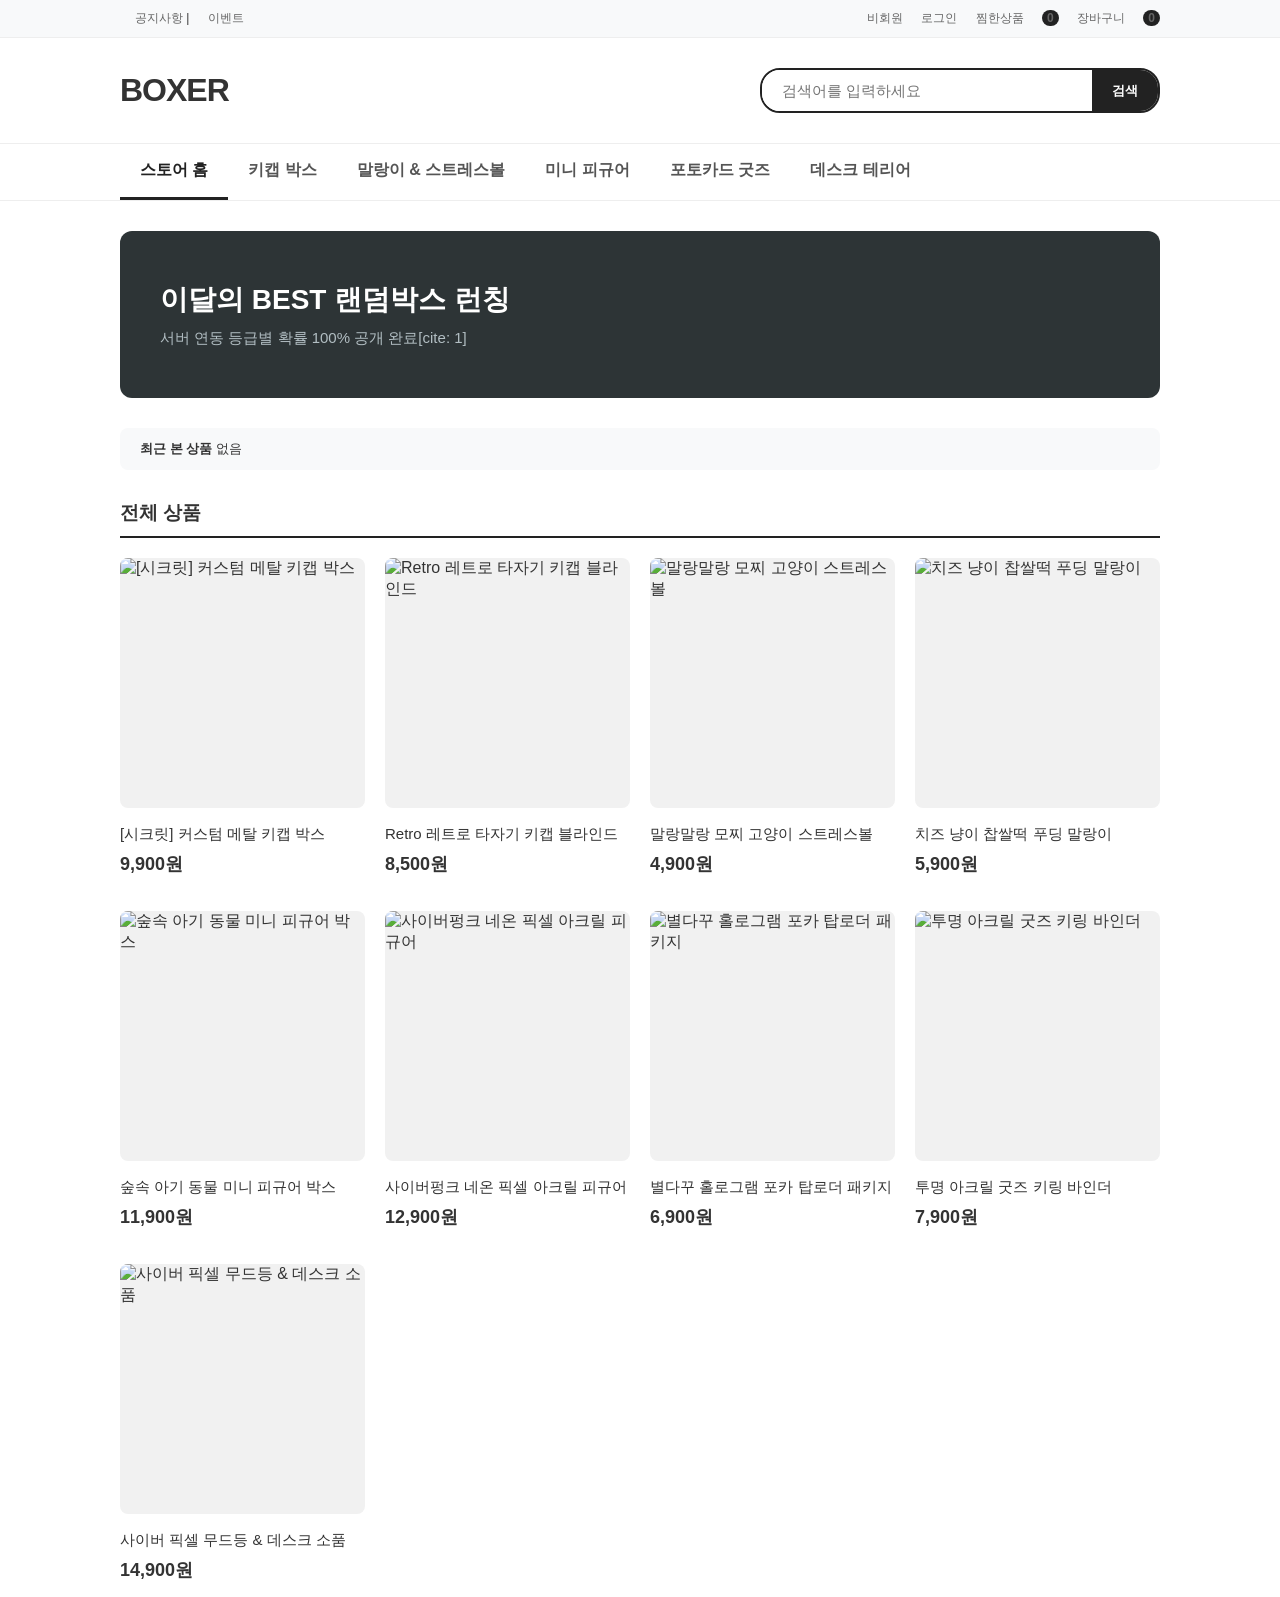
==== index.html @ 8bdbc336 "캡스톤" ====
<!DOCTYPE html>
<html lang="ko">
<head>
    <meta charset="UTF-8">
    <meta name="viewport" content="width=device-width, initial-scale=1.0">
    <title>BOXER | 프리미엄 랜덤박스 스토어</title>
    <link rel="stylesheet" href="style.css">
    <!-- 파이어베이스 & 토스페이먼츠 SDK -->
    <script src="https://www.gstatic.com/firebasejs/9.22.0/firebase-app-compat.js"></script>
    <script src="https://www.gstatic.com/firebasejs/9.22.0/firebase-auth-compat.js"></script>
    <script src="https://www.gstatic.com/firebasejs/9.22.0/firebase-firestore-compat.js"></script>
    <script src="https://js.tosspayments.com/v1/payment"></script>
</head>
<body>

<!-- 최상단 유틸리티 바 -->
<div class="top-utility-bar">
    <div class="inner-wrap">
        <div class="util-left">
            <span>공지사항</span> | <span>이벤트</span>
        </div>
        <div class="util-right">
            <span id="userStatus">비회원</span>
            <a href="#" id="authBtn" onclick="openAuthModal()">로그인</a>
            <a href="#" id="adminBtn" style="display:none;" onclick="openAdminModal()">관리자</a>
            <a href="#" onclick="openWishlistModal()">찜한상품 <span id="wishBadge" class="count-badge">0</span></a>
            <a href="#" onclick="openCartModal()">장바구니 <span id="cartBadge" class="count-badge">0</span></a>
        </div>
    </div>
</div>

<!-- 브랜드 헤더 & 검색창 -->
<header class="store-header">
    <div class="inner-wrap header-flex">
        <h1 class="store-logo" onclick="filterCategory('all')">BOXER</h1>
        <div class="search-wrap">
            <input type="text" id="searchInput" placeholder="검색어를 입력하세요" onkeyup="handleSearch()">
            <button class="search-btn">검색</button>
        </div>
    </div>
</header>

<!-- GNB 네비게이션 -->
<nav class="gnb">
    <div class="inner-wrap">
        <ul class="gnb-list">
            <li class="active" onclick="filterCategory('all', this)">스토어 홈</li>
            <li onclick="filterCategory('keycap', this)">키캡 박스</li>
            <li onclick="filterCategory('squishy', this)">말랑이 & 스트레스볼</li>
            <li onclick="filterCategory('figure', this)">미니 피규어</li>
            <li onclick="filterCategory('photocard', this)">포토카드 굿즈</li>
            <li onclick="filterCategory('desk', this)">데스크 테리어</li>
        </ul>
    </div>
</nav>

<main class="inner-wrap">
    <!-- 메인 프로모션 배너 (스마트스토어 스타일) -->
    <div class="hero-banner">
        <h2>이달의 BEST 랜덤박스 런칭</h2>
        <p>서버 연동 등급별 확률 100% 공개 완료[cite: 1]</p>
    </div>

    <!-- 최근 본 상품 바 -->
    <div class="recent-view-bar">
        <strong>최근 본 상품</strong> <span id="recentItemName">없음</span>
    </div>

    <!-- 상품 리스트 -->
    <div class="product-section">
        <div class="section-title">
            <h3>전체 상품</h3>
        </div>
        <div id="productGrid" class="product-grid"></div>
    </div>
</main>

<!-- 모달 공통 영역 (로그인, 관리자, 확률, 장바구니 등) -->
<!-- (이전 코드의 모달 부분들을 좀 더 깔끔하게 다듬었습니다) -->
<div id="authModal" class="modal"><div class="modal-content"><div class="modal-header"><h3>로그인</h3><span onclick="closeModal('authModal')" class="close">&times;</span></div><form onsubmit="handleAuthSubmit(event)"><input type="email" id="authEmail" class="input-text" placeholder="이메일" required><input type="password" id="authPassword" class="input-text" placeholder="비밀번호" required><button type="submit" class="btn btn-black btn-full">로그인</button></form></div></div>

<!-- 상품 상세 / 옵션 구매 창 (스마트스토어 바텀시트 느낌의 대형 모달) -->
<div id="detailModal" class="modal">
    <div class="modal-content detail-content">
        <span onclick="closeModal('detailModal')" class="close">&times;</span>
        <div class="detail-layout">
            <div class="detail-image"><img id="detailMainImg" src="" alt="상품이미지"></div>
            <div class="detail-info">
                <h2 id="detailName" class="p-name">상품명</h2>
                <div class="p-price"><strong id="detailPrice">0</strong>원</div>
                <div class="p-desc" id="detailDesc">상품 설명</div>
                
                <div class="p-lineup">
                    <h4>🎁 구성품 라인업</h4>
                    <ul id="lineupList"></ul>
                    <button class="btn btn-line btn-small" id="detailProbBtn" style="margin-top:10px;">확률 정보 투명 검증</button>
                </div>

                <!-- 옵션 선택부 -->
                <div class="option-box">
                    <div class="total-price-wrap">
                        총 상품금액 <strong id="detailTotalPrice">0</strong>원
                    </div>
                    <div class="action-buttons">
                        <button class="btn btn-line btn-wish" id="detailWishBtn">찜하기</button>
                        <button class="btn btn-line btn-cart" id="detailCartBtn">장바구니</button>
                        <button class="btn btn-black btn-buy" id="detailBuyBtn">바로결제</button>
                    </div>
                </div>
            </div>
        </div>
    </div>
</div>

<!-- 확률 모달 -->
<div id="probModal" class="modal"><div class="modal-content"><div class="modal-header"><h4>등급별 확정 확률</h4><span onclick="closeModal('probModal')" class="close">&times;</span></div><ul class="prob-list"><li>일반: <strong id="probBasic"></strong></li><li>레어: <strong id="probRare"></strong></li><li>시크릿: <strong id="probSecret"></strong></li></ul><p class="prob-note">* Firebase Cloud Functions 추첨 기반[cite: 1]</p></div></div>

<script src="app.js"></script>
</body>
</html>
---- style.css ----
@import url('https://cdn.jsdelivr.net/gh/orioncactus/pretendard/dist/web/static/pretendard.css');
* { margin: 0; padding: 0; box-sizing: border-box; font-family: 'Pretendard', sans-serif; list-style: none; text-decoration: none; color: #333; }
body { background: #fff; }

.inner-wrap { max-width: 1080px; margin: 0 auto; padding: 0 20px; }

/* 최상단 유틸리티 바 */
.top-utility-bar { background: #f8f9fa; border-bottom: 1px solid #eee; font-size: 12px; padding: 10px 0; }
.top-utility-bar .inner-wrap { display: flex; justify-content: space-between; align-items: center; }
.util-left span, .util-right a, .util-right span { color: #666; margin-left: 15px; cursor: pointer; }
.count-badge { background: #222; color: #fff; padding: 1px 5px; border-radius: 10px; font-weight: bold; }

/* 헤더 */
.store-header { padding: 30px 0; }
.header-flex { display: flex; justify-content: space-between; align-items: center; }
.store-logo { font-size: 32px; font-weight: 900; letter-spacing: -1px; cursor: pointer; }
.search-wrap { display: flex; border: 2px solid #222; border-radius: 20px; overflow: hidden; width: 400px; }
.search-wrap input { flex: 1; border: none; padding: 12px 20px; outline: none; font-size: 15px; }
.search-btn { background: #222; color: #fff; border: none; padding: 0 20px; font-weight: bold; cursor: pointer; }

/* GNB */
.gnb { border-top: 1px solid #eee; border-bottom: 1px solid #eee; }
.gnb-list { display: flex; }
.gnb-list li { padding: 16px 20px; font-weight: 600; cursor: pointer; color: #555; }
.gnb-list li.active { border-bottom: 3px solid #222; color: #222; }

/* 프로모션 배너 */
.hero-banner { background: #2d3436; color: #fff; padding: 50px 40px; border-radius: 12px; margin: 30px 0; }
.hero-banner h2 { color: #fff; font-size: 28px; margin-bottom: 10px; }
.hero-banner p { color: #b2bec3; font-size: 15px; }

/* 최근 본 상품 */
.recent-view-bar { background: #f8f9fa; padding: 12px 20px; border-radius: 8px; font-size: 13px; margin-bottom: 30px; }

/* 상품 그리드 */
.section-title { margin-bottom: 20px; border-bottom: 2px solid #222; padding-bottom: 10px; }
.product-grid { display: grid; grid-template-columns: repeat(4, 1fr); gap: 20px; }
.p-card { cursor: pointer; }
.p-img { width: 100%; height: 250px; background: #f1f1f1; border-radius: 8px; overflow: hidden; position: relative; }
.p-img img { width: 100%; height: 100%; object-fit: cover; transition: 0.3s; }
.p-card:hover .p-img img { transform: scale(1.05); }
.p-info { padding: 15px 0; }
.p-name { font-size: 15px; margin-bottom: 8px; line-height: 1.4; display: -webkit-box; -webkit-line-clamp: 2; -webkit-box-orient: vertical; overflow: hidden; }
.p-price { font-size: 18px; font-weight: bold; }

/* 버튼 및 인풋 */
.btn { padding: 12px 20px; font-weight: bold; border-radius: 6px; cursor: pointer; text-align: center; border: none; }
.btn-black { background: #222; color: #fff; }
.btn-line { background: #fff; border: 1px solid #ddd; }
.btn-full { width: 100%; }
.btn-small { padding: 8px 12px; font-size: 12px; }
.input-text { width: 100%; padding: 12px; border: 1px solid #ddd; border-radius: 6px; margin-bottom: 10px; outline: none; }

/* 모달 */
.modal { display: none; position: fixed; top: 0; left: 0; width: 100%; height: 100%; background: rgba(0,0,0,0.6); z-index: 1000; justify-content: center; align-items: center; }
.modal-content { background: #fff; padding: 30px; border-radius: 12px; width: 400px; position: relative; }
.modal-header { display: flex; justify-content: space-between; margin-bottom: 20px; }
.close { font-size: 24px; cursor: pointer; position: absolute; right: 20px; top: 20px; }

/* 상품 상세 모달 (바텀시트 느낌) */
.detail-content { width: 800px; max-width: 95%; }
.detail-layout { display: flex; gap: 30px; }
.detail-image { flex: 1; border-radius: 8px; overflow: hidden; height: 400px; }
.detail-image img { width: 100%; height: 100%; object-fit: cover; }
.detail-info { flex: 1; display: flex; flex-direction: column; }
.detail-info .p-name { font-size: 24px; margin-bottom: 10px; }
.detail-info .p-price { font-size: 28px; margin-bottom: 15px; border-bottom: 1px solid #eee; padding-bottom: 15px; }
.detail-info .p-desc { color: #666; font-size: 14px; margin-bottom: 20px; }
.p-lineup h4 { margin-bottom: 10px; }
.p-lineup ul li { font-size: 13px; padding: 5px 0; border-bottom: 1px dashed #eee; }

.option-box { margin-top: auto; background: #f8f9fa; padding: 20px; border-radius: 8px; }
.total-price-wrap { display: flex; justify-content: space-between; align-items: center; font-size: 15px; margin-bottom: 15px; }
.total-price-wrap strong { font-size: 24px; color: #e74c3c; }
.action-buttons { display: flex; gap: 10px; }
.btn-wish { flex: 1; }
.btn-cart { flex: 1; }
.btn-buy { flex: 2; }
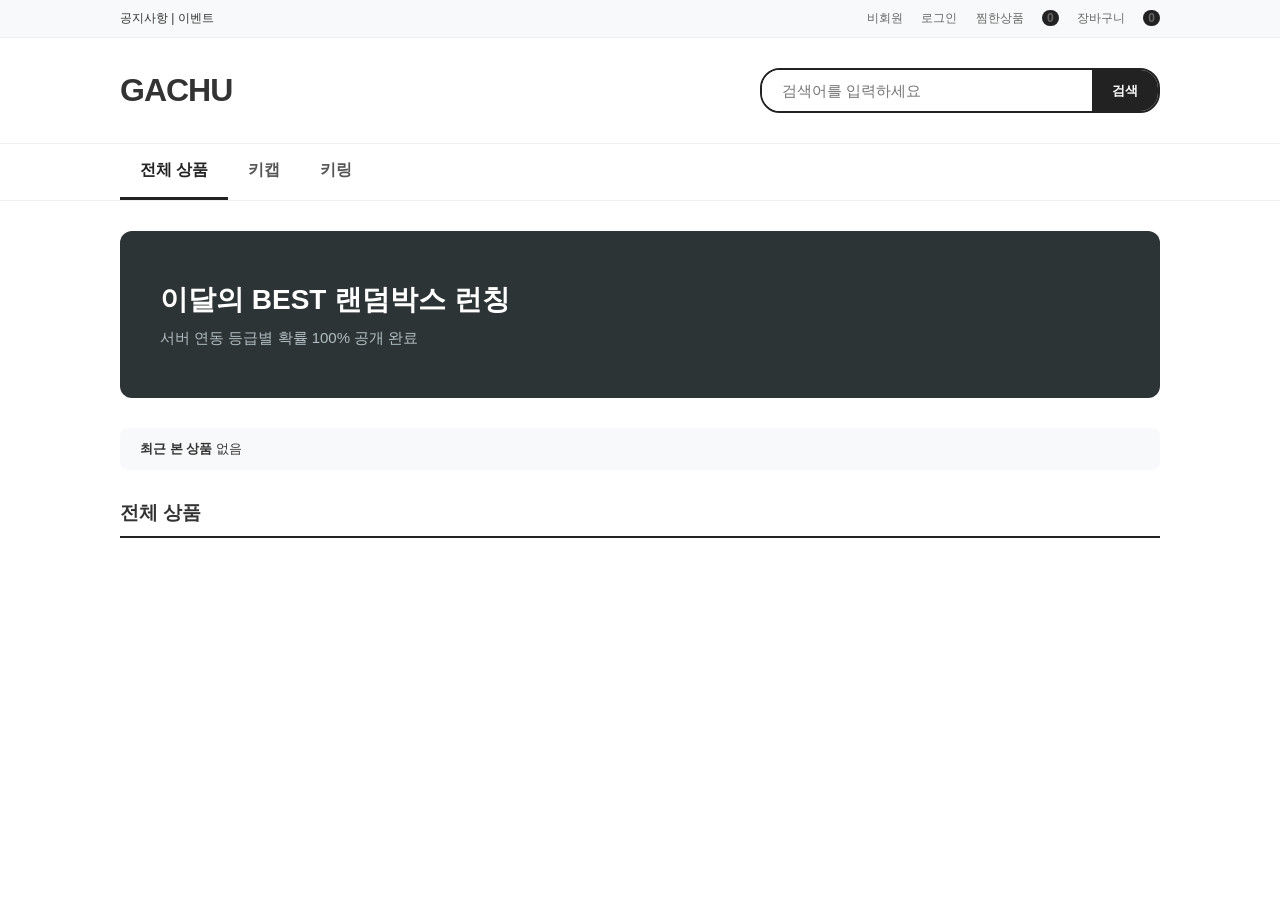
==== commit bab52ea5: "Feat: Complete GACHU store features with Firebase AES-256 and TossPayments" ====
--- a/index.html
+++ b/index.html
@@ -3,7 +3,7 @@
 <head>
     <meta charset="UTF-8">
     <meta name="viewport" content="width=device-width, initial-scale=1.0">
-    <title>BOXER | 프리미엄 랜덤박스 스토어</title>
+    <title>GACHU | 프리미엄 랜덤박스 스토어</title>
     <link rel="stylesheet" href="style.css">
     <!-- 파이어베이스 & 토스페이먼츠 SDK -->
     <script src="https://www.gstatic.com/firebasejs/9.22.0/firebase-app-compat.js"></script>
@@ -11,13 +11,75 @@
     <script src="https://www.gstatic.com/firebasejs/9.22.0/firebase-firestore-compat.js"></script>
     <script src="https://js.tosspayments.com/v1/payment"></script>
 </head>
+
+<!-- ❤️ 찜 목록 모달 창 -->
+<div id="wishlistModal" class="modal">
+    <div class="modal-content">
+        <span onclick="closeModal('wishlistModal')" class="close">&times;</span>
+        <div class="modal-header"><h3>찜한 상품 목록</h3></div>
+        <div id="wishlistContainer" class="modal-list-container" style="max-height:200px; overflow-y:auto; margin-bottom:15px;"></div>
+        <button class="btn btn-black btn-full" onclick="closeModal('wishlistModal')">닫기</button>
+    </div>
+</div>
+
+<!-- 🛒 장바구니 목록 모달 창 -->
+<div id="cartModal" class="modal">
+    <div class="modal-content">
+        <span onclick="closeModal('cartModal')" class="close">&times;</span>
+        <div class="modal-header"><h3>장바구니 목록</h3></div>
+        <div id="cartContainer" class="modal-list-container" style="max-height:200px; overflow-y:auto; margin-bottom:15px;"></div>
+        <div class="total-price-wrap" style="margin-bottom:15px; font-weight:bold;">
+            총 결제 금액: <strong id="cartTotalPrice" style="color:#e74c3c;">0원</strong>
+        </div>
+        <button class="btn btn-black btn-full" onclick="checkoutCart()">장바구니 전체 결제하기</button>
+    </div>
+</div>
+
+<!-- 📢 공지사항 모달 창 -->
+<div id="noticeModal" class="modal">
+    <div class="modal-content" style="text-align:center; padding:30px;">
+        <span onclick="closeModal('noticeModal')" class="close">&times;</span>
+        <div style="font-size:40px; margin-bottom:10px;">📢</div>
+        <h3 style="margin-bottom:10px; color:#222;">등록된 공지사항이 없습니다.</h3>
+        <p style="color:#888; font-size:14px; margin-bottom:20px;">새로운 소식이 업데이트되면 이곳에 안내해 드릴게요!</p>
+        <button class="btn btn-black btn-full" onclick="closeModal('noticeModal')">확인</button>
+    </div>
+</div>
+
+<!-- 🎁 이벤트 모달 창 -->
+<div id="eventModal" class="modal">
+    <div class="modal-content" style="text-align:center; padding:30px;">
+        <span onclick="closeModal('eventModal')" class="close">&times;</span>
+        <div style="font-size:40px; margin-bottom:10px;">🎁</div>
+        <h3 style="margin-bottom:10px; color:#222;">진행 중인 이벤트가 없습니다.</h3>
+        <p style="color:#888; font-size:14px; margin-bottom:20px;">조만간 더 풍성하고 재미있는 이벤트로 찾아올게요!</p>
+        <button class="btn btn-black btn-full" onclick="closeModal('eventModal')">확인</button>
+    </div>
+</div>
+
+<!-- 👑 관리자 전용 모달 -->
+<div id="adminModal" class="modal">
+    <div class="modal-content" style="max-width:600px;">
+        <div class="modal-header">
+            <h3>👑 관리자 대시보드 (DB 암호화 검증)</h3>
+            <span onclick="closeModal('adminModal')" class="close">&times;</span>
+        </div>
+        <p style="font-size:13px; color:#666;">Firestore에 저장된 가입 유저의 AES-256 암호화 Key/IV 데이터 목록입니다.</p>
+        <div id="adminUserList" style="max-height:250px; overflow-y:auto; background:#f5f5f5; padding:10px; border-radius:6px; font-family:monospace; font-size:12px; margin-bottom:15px;">
+            불러오는 중...
+        </div>
+        <button class="btn btn-black btn-full" onclick="closeModal('adminModal')">닫기</button>
+    </div>
+</div>
+
 <body>
 
 <!-- 최상단 유틸리티 바 -->
 <div class="top-utility-bar">
     <div class="inner-wrap">
         <div class="util-left">
-            <span>공지사항</span> | <span>이벤트</span>
+            <a href="#" onclick="openNoticeModal(); return false;" style="text-decoration:none; color:inherit;">공지사항</a> | 
+            <a href="#" onclick="openEventModal(); return false;" style="text-decoration:none; color:inherit;">이벤트</a>
         </div>
         <div class="util-right">
             <span id="userStatus">비회원</span>
@@ -32,7 +94,7 @@
 <!-- 브랜드 헤더 & 검색창 -->
 <header class="store-header">
     <div class="inner-wrap header-flex">
-        <h1 class="store-logo" onclick="filterCategory('all')">BOXER</h1>
+        <h1 class="store-logo" onclick="filterCategory('all')">GACHU</h1>
         <div class="search-wrap">
             <input type="text" id="searchInput" placeholder="검색어를 입력하세요" onkeyup="handleSearch()">
             <button class="search-btn">검색</button>
@@ -44,29 +106,23 @@
 <nav class="gnb">
     <div class="inner-wrap">
         <ul class="gnb-list">
-            <li class="active" onclick="filterCategory('all', this)">스토어 홈</li>
-            <li onclick="filterCategory('keycap', this)">키캡 박스</li>
-            <li onclick="filterCategory('squishy', this)">말랑이 & 스트레스볼</li>
-            <li onclick="filterCategory('figure', this)">미니 피규어</li>
-            <li onclick="filterCategory('photocard', this)">포토카드 굿즈</li>
-            <li onclick="filterCategory('desk', this)">데스크 테리어</li>
+            <li onclick="filterCategory('all', this)" class="active">전체 상품</li>
+            <li onclick="filterCategory('keycap', this)">키캡</li>
+            <li onclick="filterCategory('keyring', this)">키링</li>
         </ul>
     </div>
 </nav>
 
 <main class="inner-wrap">
-    <!-- 메인 프로모션 배너 (스마트스토어 스타일) -->
     <div class="hero-banner">
         <h2>이달의 BEST 랜덤박스 런칭</h2>
-        <p>서버 연동 등급별 확률 100% 공개 완료[cite: 1]</p>
-    </div>
-
-    <!-- 최근 본 상품 바 -->
+        <p>서버 연동 등급별 확률 100% 공개 완료</p>
+    </div>
+
     <div class="recent-view-bar">
         <strong>최근 본 상품</strong> <span id="recentItemName">없음</span>
     </div>
 
-    <!-- 상품 리스트 -->
     <div class="product-section">
         <div class="section-title">
             <h3>전체 상품</h3>
@@ -75,11 +131,37 @@
     </div>
 </main>
 
-<!-- 모달 공통 영역 (로그인, 관리자, 확률, 장바구니 등) -->
-<!-- (이전 코드의 모달 부분들을 좀 더 깔끔하게 다듬었습니다) -->
-<div id="authModal" class="modal"><div class="modal-content"><div class="modal-header"><h3>로그인</h3><span onclick="closeModal('authModal')" class="close">&times;</span></div><form onsubmit="handleAuthSubmit(event)"><input type="email" id="authEmail" class="input-text" placeholder="이메일" required><input type="password" id="authPassword" class="input-text" placeholder="비밀번호" required><button type="submit" class="btn btn-black btn-full">로그인</button></form></div></div>
-
-<!-- 상품 상세 / 옵션 구매 창 (스마트스토어 바텀시트 느낌의 대형 모달) -->
+<!-- 🔐 로그인 & 회원가입 통합 모달 -->
+<div id="authModal" class="modal">
+    <div class="modal-content">
+        <div class="modal-header">
+            <h3 id="authTitle">로그인</h3>
+            <span onclick="closeModal('authModal')" class="close">&times;</span>
+        </div>
+        
+        <!-- 로그인 폼 -->
+        <form id="loginForm">
+            <input type="email" id="loginEmail" class="input-text" placeholder="이메일" required style="width:100%; margin-bottom:8px; padding:10px; box-sizing:border-box;">
+            <input type="password" id="loginPassword" class="input-text" placeholder="비밀번호" required style="width:100%; margin-bottom:12px; padding:10px; box-sizing:border-box;">
+            <button type="button" class="btn btn-black btn-full" onclick="handleLoginSubmit()">로그인</button>
+            <p style="text-align:center; margin-top:12px; font-size:13px; color:#666;">
+                계정이 없으신가요? <a href="#" onclick="toggleAuthMode('signup'); return false;" style="color:#222; font-weight:bold;">회원가입</a>
+            </p>
+        </form>
+
+        <!-- 회원가입 폼 -->
+        <form id="signupForm" style="display:none;">
+            <input type="email" id="signupEmail" class="input-text" placeholder="이메일" required style="width:100%; margin-bottom:8px; padding:10px; box-sizing:border-box;">
+            <input type="password" id="signupPassword" class="input-text" placeholder="비밀번호 (6자리 이상)" required style="width:100%; margin-bottom:12px; padding:10px; box-sizing:border-box;">
+            <button type="button" class="btn btn-black btn-full" onclick="handleSignupSubmit()">회원가입</button>
+            <p style="text-align:center; margin-top:12px; font-size:13px; color:#666;">
+                이미 계정이 있으신가요? <a href="#" onclick="toggleAuthMode('login'); return false;" style="color:#222; font-weight:bold;">로그인</a>
+            </p>
+        </form>
+    </div>
+</div>
+
+<!-- 상품 상세 / 옵션 구매 창 -->
 <div id="detailModal" class="modal">
     <div class="modal-content detail-content">
         <span onclick="closeModal('detailModal')" class="close">&times;</span>
@@ -96,7 +178,6 @@
                     <button class="btn btn-line btn-small" id="detailProbBtn" style="margin-top:10px;">확률 정보 투명 검증</button>
                 </div>
 
-                <!-- 옵션 선택부 -->
                 <div class="option-box">
                     <div class="total-price-wrap">
                         총 상품금액 <strong id="detailTotalPrice">0</strong>원
@@ -113,7 +194,20 @@
 </div>
 
 <!-- 확률 모달 -->
-<div id="probModal" class="modal"><div class="modal-content"><div class="modal-header"><h4>등급별 확정 확률</h4><span onclick="closeModal('probModal')" class="close">&times;</span></div><ul class="prob-list"><li>일반: <strong id="probBasic"></strong></li><li>레어: <strong id="probRare"></strong></li><li>시크릿: <strong id="probSecret"></strong></li></ul><p class="prob-note">* Firebase Cloud Functions 추첨 기반[cite: 1]</p></div></div>
+<div id="probModal" class="modal">
+    <div class="modal-content">
+        <div class="modal-header">
+            <h4>등급별 확정 확률</h4>
+            <span onclick="closeModal('probModal')" class="close">&times;</span>
+        </div>
+        <ul class="prob-list">
+            <li>일반: <strong id="probBasic"></strong></li>
+            <li>레어: <strong id="probRare"></strong></li>
+            <li>시크릿: <strong id="probSecret"></strong></li>
+        </ul>
+        <p class="prob-note">* Firebase Cloud Functions 추첨 기반</p>
+    </div>
+</div>
 
 <script src="app.js"></script>
 </body>
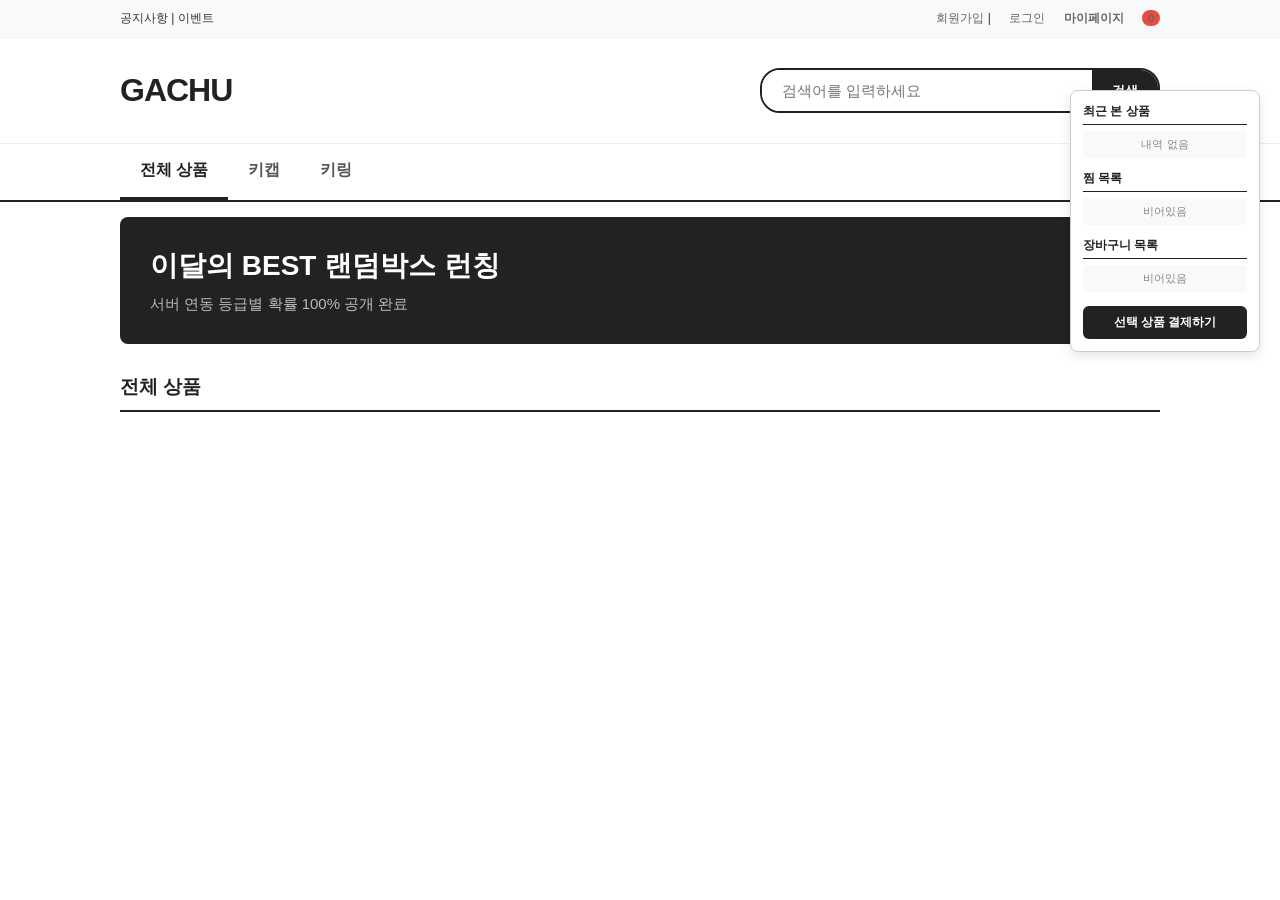
==== commit f6661fb5: "feat: 배포 전 최종 코드 및 포스터 업데이트" ====
--- a/index.html
+++ b/index.html
@@ -5,88 +5,59 @@
     <meta name="viewport" content="width=device-width, initial-scale=1.0">
     <title>GACHU | 프리미엄 랜덤박스 스토어</title>
     <link rel="stylesheet" href="style.css">
-    <!-- 파이어베이스 & 토스페이먼츠 SDK -->
     <script src="https://www.gstatic.com/firebasejs/9.22.0/firebase-app-compat.js"></script>
     <script src="https://www.gstatic.com/firebasejs/9.22.0/firebase-auth-compat.js"></script>
     <script src="https://www.gstatic.com/firebasejs/9.22.0/firebase-firestore-compat.js"></script>
-    <script src="https://js.tosspayments.com/v1/payment"></script>
+    <style>
+        .count-badge { background: #e74c3c; color: #fff; padding: 2px 6px; border-radius: 10px; font-size: 11px; font-weight: bold; margin-left: 2px; }
+        .toast-notice { position: fixed; top: 20px; right: 20px; background: rgba(0,0,0,0.85); color: #fff; padding: 12px 20px; border-radius: 6px; font-size: 14px; z-index: 10000; display: none; box-shadow: 0 4px 10px rgba(0,0,0,0.2); }
+        
+        /* 우측 세로 스크롤 플로팅 패널 */
+        .right-quick-panel { position: fixed; top: 90px; right: 20px; width: 190px; max-height: 80vh; overflow-y: auto; background: #fff; border: 1px solid #ccc; border-radius: 8px; padding: 12px; box-shadow: 0 4px 12px rgba(0,0,0,0.1); z-index: 999; text-align: left; }
+        .panel-section-title { font-size: 12px; font-weight: bold; color: #222; border-bottom: 1px solid #222; padding-bottom: 4px; margin: 12px 0 6px 0; }
+        .panel-section-title:first-child { margin-top: 0; }
+        .panel-item-box { font-size: 11px; color: #555; background: #f9f9f9; padding: 6px; border-radius: 4px; margin-bottom: 4px; }
+        .quick-cart-item { display: flex; align-items: center; gap: 4px; border-bottom: 1px dashed #eee; padding: 4px 0; font-size: 11px; }
+    </style>
 </head>
+<body>
 
-<!-- ❤️ 찜 목록 모달 창 -->
-<div id="wishlistModal" class="modal">
-    <div class="modal-content">
-        <span onclick="closeModal('wishlistModal')" class="close">&times;</span>
-        <div class="modal-header"><h3>찜한 상품 목록</h3></div>
-        <div id="wishlistContainer" class="modal-list-container" style="max-height:200px; overflow-y:auto; margin-bottom:15px;"></div>
-        <button class="btn btn-black btn-full" onclick="closeModal('wishlistModal')">닫기</button>
+<!-- 토스트 알림창 -->
+<div id="toastNotice" class="toast-notice"></div>
+
+<!-- 우측 플로팅 패널 (최근본상품 -> 찜목록 -> 장바구니 -> 결제버튼 순서) -->
+<div class="right-quick-panel">
+    <div class="panel-section-title">최근 본 상품</div>
+    <div id="quickRecentBox" class="panel-item-box">
+        <p style="font-size:11px; color:#888; text-align:center; margin:0;">내역 없음</p>
     </div>
+
+    <div class="panel-section-title">찜 목록</div>
+    <div id="quickWishBox" class="panel-item-box" style="max-height:80px; overflow-y:auto;">
+        <p style="font-size:11px; color:#888; text-align:center; margin:0;">비어있음</p>
+    </div>
+
+    <div class="panel-section-title">장바구니 목록</div>
+    <div id="quickCartBox" class="panel-item-box" style="max-height:120px; overflow-y:auto;">
+        <p style="font-size:11px; color:#888; text-align:center; margin:0;">비어있음</p>
+    </div>
+
+    <button class="btn btn-black btn-full" onclick="checkoutFromQuickPanel()" style="padding:8px 0; font-size:12px; font-weight:bold; margin-top:10px;">선택 상품 결제하기</button>
 </div>
-
-<!-- 🛒 장바구니 목록 모달 창 -->
-<div id="cartModal" class="modal">
-    <div class="modal-content">
-        <span onclick="closeModal('cartModal')" class="close">&times;</span>
-        <div class="modal-header"><h3>장바구니 목록</h3></div>
-        <div id="cartContainer" class="modal-list-container" style="max-height:200px; overflow-y:auto; margin-bottom:15px;"></div>
-        <div class="total-price-wrap" style="margin-bottom:15px; font-weight:bold;">
-            총 결제 금액: <strong id="cartTotalPrice" style="color:#e74c3c;">0원</strong>
-        </div>
-        <button class="btn btn-black btn-full" onclick="checkoutCart()">장바구니 전체 결제하기</button>
-    </div>
-</div>
-
-<!-- 📢 공지사항 모달 창 -->
-<div id="noticeModal" class="modal">
-    <div class="modal-content" style="text-align:center; padding:30px;">
-        <span onclick="closeModal('noticeModal')" class="close">&times;</span>
-        <div style="font-size:40px; margin-bottom:10px;">📢</div>
-        <h3 style="margin-bottom:10px; color:#222;">등록된 공지사항이 없습니다.</h3>
-        <p style="color:#888; font-size:14px; margin-bottom:20px;">새로운 소식이 업데이트되면 이곳에 안내해 드릴게요!</p>
-        <button class="btn btn-black btn-full" onclick="closeModal('noticeModal')">확인</button>
-    </div>
-</div>
-
-<!-- 🎁 이벤트 모달 창 -->
-<div id="eventModal" class="modal">
-    <div class="modal-content" style="text-align:center; padding:30px;">
-        <span onclick="closeModal('eventModal')" class="close">&times;</span>
-        <div style="font-size:40px; margin-bottom:10px;">🎁</div>
-        <h3 style="margin-bottom:10px; color:#222;">진행 중인 이벤트가 없습니다.</h3>
-        <p style="color:#888; font-size:14px; margin-bottom:20px;">조만간 더 풍성하고 재미있는 이벤트로 찾아올게요!</p>
-        <button class="btn btn-black btn-full" onclick="closeModal('eventModal')">확인</button>
-    </div>
-</div>
-
-<!-- 👑 관리자 전용 모달 -->
-<div id="adminModal" class="modal">
-    <div class="modal-content" style="max-width:600px;">
-        <div class="modal-header">
-            <h3>👑 관리자 대시보드 (DB 암호화 검증)</h3>
-            <span onclick="closeModal('adminModal')" class="close">&times;</span>
-        </div>
-        <p style="font-size:13px; color:#666;">Firestore에 저장된 가입 유저의 AES-256 암호화 Key/IV 데이터 목록입니다.</p>
-        <div id="adminUserList" style="max-height:250px; overflow-y:auto; background:#f5f5f5; padding:10px; border-radius:6px; font-family:monospace; font-size:12px; margin-bottom:15px;">
-            불러오는 중...
-        </div>
-        <button class="btn btn-black btn-full" onclick="closeModal('adminModal')">닫기</button>
-    </div>
-</div>
-
-<body>
 
 <!-- 최상단 유틸리티 바 -->
 <div class="top-utility-bar">
     <div class="inner-wrap">
         <div class="util-left">
-            <a href="#" onclick="openNoticeModal(); return false;" style="text-decoration:none; color:inherit;">공지사항</a> | 
-            <a href="#" onclick="openEventModal(); return false;" style="text-decoration:none; color:inherit;">이벤트</a>
+            <a href="notice.html" style="text-decoration:none; color:inherit;">공지사항</a> | 
+            <a href="event.html" style="text-decoration:none; color:inherit;">이벤트</a>
         </div>
         <div class="util-right">
-            <span id="userStatus">비회원</span>
+            <span id="userStatus" style="display:none;"></span>
+            <a href="#" id="signupBtn" onclick="openSignupModal(); return false;">회원가입</a> | 
             <a href="#" id="authBtn" onclick="openAuthModal()">로그인</a>
             <a href="#" id="adminBtn" style="display:none;" onclick="openAdminModal()">관리자</a>
-            <a href="#" onclick="openWishlistModal()">찜한상품 <span id="wishBadge" class="count-badge">0</span></a>
-            <a href="#" onclick="openCartModal()">장바구니 <span id="cartBadge" class="count-badge">0</span></a>
+            <a href="mypage.html" style="font-weight:bold;">마이페이지 <span id="cartCountBadge" class="count-badge">0</span></a>
         </div>
     </div>
 </div>
@@ -94,16 +65,16 @@
 <!-- 브랜드 헤더 & 검색창 -->
 <header class="store-header">
     <div class="inner-wrap header-flex">
-        <h1 class="store-logo" onclick="filterCategory('all')">GACHU</h1>
+        <h1 class="store-logo" onclick="filterCategory('all')" style="cursor:pointer; color:#222;">GACHU</h1>
         <div class="search-wrap">
             <input type="text" id="searchInput" placeholder="검색어를 입력하세요" onkeyup="handleSearch()">
-            <button class="search-btn">검색</button>
+            <button class="search-btn" style="background:#222; color:#fff;">검색</button>
         </div>
     </div>
 </header>
 
 <!-- GNB 네비게이션 -->
-<nav class="gnb">
+<nav class="gnb" style="border-bottom:2px solid #222;">
     <div class="inner-wrap">
         <ul class="gnb-list">
             <li onclick="filterCategory('all', this)" class="active">전체 상품</li>
@@ -114,32 +85,27 @@
 </nav>
 
 <main class="inner-wrap">
-    <div class="hero-banner">
+    <div class="hero-banner" style="background:#222; color:white; padding:30px; border-radius:8px; margin-top:15px;">
         <h2>이달의 BEST 랜덤박스 런칭</h2>
         <p>서버 연동 등급별 확률 100% 공개 완료</p>
     </div>
 
-    <div class="recent-view-bar">
-        <strong>최근 본 상품</strong> <span id="recentItemName">없음</span>
-    </div>
-
-    <div class="product-section">
+    <div class="product-section" style="margin-top:20px;">
         <div class="section-title">
-            <h3>전체 상품</h3>
+            <h3 style="color:#222;">전체 상품</h3>
         </div>
         <div id="productGrid" class="product-grid"></div>
     </div>
 </main>
 
-<!-- 🔐 로그인 & 회원가입 통합 모달 -->
+<!-- 로그인 & 회원가입 통합 모달 -->
 <div id="authModal" class="modal">
     <div class="modal-content">
         <div class="modal-header">
-            <h3 id="authTitle">로그인</h3>
+            <h3 id="authTitle" style="color:#222;">로그인</h3>
             <span onclick="closeModal('authModal')" class="close">&times;</span>
         </div>
         
-        <!-- 로그인 폼 -->
         <form id="loginForm">
             <input type="email" id="loginEmail" class="input-text" placeholder="이메일" required style="width:100%; margin-bottom:8px; padding:10px; box-sizing:border-box;">
             <input type="password" id="loginPassword" class="input-text" placeholder="비밀번호" required style="width:100%; margin-bottom:12px; padding:10px; box-sizing:border-box;">
@@ -149,7 +115,6 @@
             </p>
         </form>
 
-        <!-- 회원가입 폼 -->
         <form id="signupForm" style="display:none;">
             <input type="email" id="signupEmail" class="input-text" placeholder="이메일" required style="width:100%; margin-bottom:8px; padding:10px; box-sizing:border-box;">
             <input type="password" id="signupPassword" class="input-text" placeholder="비밀번호 (6자리 이상)" required style="width:100%; margin-bottom:12px; padding:10px; box-sizing:border-box;">
@@ -161,26 +126,31 @@
     </div>
 </div>
 
-<!-- 상품 상세 / 옵션 구매 창 -->
+<!-- 상품 상세 창 -->
 <div id="detailModal" class="modal">
     <div class="modal-content detail-content">
         <span onclick="closeModal('detailModal')" class="close">&times;</span>
         <div class="detail-layout">
-            <div class="detail-image"><img id="detailMainImg" src="" alt="상품이미지"></div>
+            <div class="detail-image" style="position:relative;">
+                <img id="detailMainImg" src="" alt="상품이미지" style="width:100%; display:block; border-radius:6px;">
+                <button onclick="prevModalImage()" style="position:absolute; top:50%; left:10px; transform:translateY(-50%); background:rgba(0,0,0,0.5); color:#fff; border:none; padding:8px 12px; cursor:pointer; border-radius:50%; font-size:14px; z-index:10;">❮</button>
+                <button onclick="nextModalImage()" style="position:absolute; top:50%; right:10px; transform:translateY(-50%); background:rgba(0,0,0,0.5); color:#fff; border:none; padding:8px 12px; cursor:pointer; border-radius:50%; font-size:14px; z-index:10;">❯</button>
+                <div id="imageCountBadge" style="position:absolute; bottom:15px; left:50%; transform:translateX(-50%); background:rgba(0,0,0,0.6); color:#fff; padding:3px 8px; border-radius:10px; font-size:11px; z-index:10;">1 / 1</div>
+            </div>
             <div class="detail-info">
                 <h2 id="detailName" class="p-name">상품명</h2>
-                <div class="p-price"><strong id="detailPrice">0</strong>원</div>
+                <div class="p-price"><strong id="detailPrice" style="color:#222;">0</strong>원</div>
                 <div class="p-desc" id="detailDesc">상품 설명</div>
                 
                 <div class="p-lineup">
-                    <h4>🎁 구성품 라인업</h4>
+                    <h4>구성품 라인업</h4>
                     <ul id="lineupList"></ul>
-                    <button class="btn btn-line btn-small" id="detailProbBtn" style="margin-top:10px;">확률 정보 투명 검증</button>
+                    <button class="btn btn-line btn-small" id="detailProbBtn" style="margin-top:10px;">확률 정보 확인</button>
                 </div>
 
                 <div class="option-box">
                     <div class="total-price-wrap">
-                        총 상품금액 <strong id="detailTotalPrice">0</strong>원
+                        총 상품금액 <strong id="detailTotalPrice" style="color:#222;">0</strong>원
                     </div>
                     <div class="action-buttons">
                         <button class="btn btn-line btn-wish" id="detailWishBtn">찜하기</button>
@@ -188,6 +158,18 @@
                         <button class="btn btn-black btn-buy" id="detailBuyBtn">바로결제</button>
                     </div>
                 </div>
+
+                <div class="review-section" style="margin-top:20px; border-top:1px solid #eee; padding-top:15px;">
+                    <h4 style="color:#222;">구매 후기 (리뷰)</h4>
+                    <div id="reviewList" style="max-height:120px; overflow-y:auto; font-size:13px; margin:10px 0; background:#f9f9f9; padding:8px; border-radius:4px;">
+                        등록된 리뷰가 없습니다.
+                    </div>
+                    <div style="display:flex; gap:6px;">
+                        <input type="text" id="reviewInput" placeholder="리뷰를 작성해보세요" style="flex:1; padding:8px; font-size:12px; border:1px solid #ccc; border-radius:4px;">
+                        <button type="button" class="btn btn-black" onclick="addReview()" style="padding:8px 12px; font-size:12px;">등록</button>
+                    </div>
+                </div>
+
             </div>
         </div>
     </div>
@@ -197,15 +179,10 @@
 <div id="probModal" class="modal">
     <div class="modal-content">
         <div class="modal-header">
-            <h4>등급별 확정 확률</h4>
+            <h4>확정 확률 정보</h4>
             <span onclick="closeModal('probModal')" class="close">&times;</span>
         </div>
-        <ul class="prob-list">
-            <li>일반: <strong id="probBasic"></strong></li>
-            <li>레어: <strong id="probRare"></strong></li>
-            <li>시크릿: <strong id="probSecret"></strong></li>
-        </ul>
-        <p class="prob-note">* Firebase Cloud Functions 추첨 기반</p>
+        <ul id="probDetailList" class="prob-list" style="margin-top:15px; font-size:14px; line-height:1.8;"></ul>
     </div>
 </div>
 
